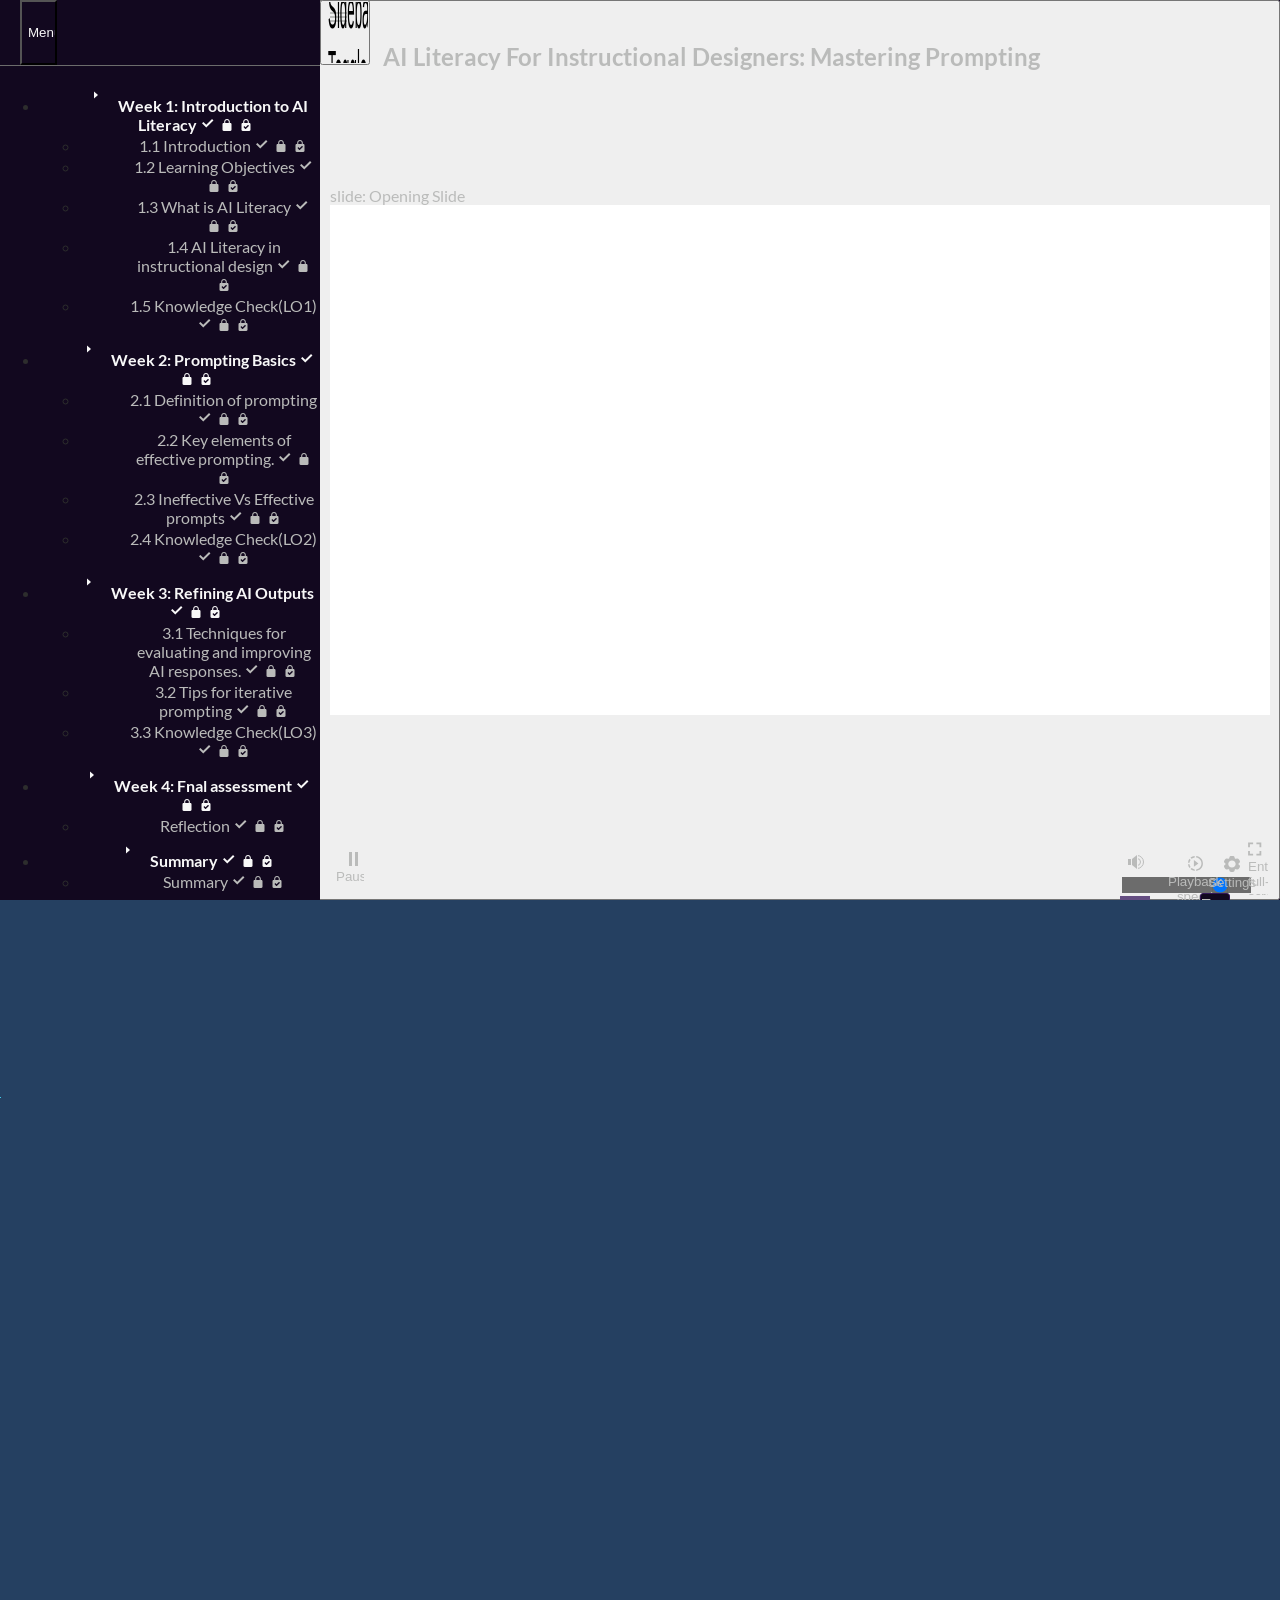
==== index.html @ 07cffc2c "2025/09/22" ====
﻿<!doctype html>
<html lang="en-US">
<head>
  <meta charset="utf-8">
  <!-- Created using Storyline 360 x64 - http://www.articulate.com  -->
  <!-- version: 3.103.35301.0 -->
  <title>AI Literacy For Instructional Designers: Mastering Prompting </title>
  <meta http-equiv="x-ua-compatible" content="IE=edge"/>
  <meta name="viewport" content="width=device-width,initial-scale=1,user-scalable=no,shrink-to-fit=no,minimal-ui"/>
  <meta name="apple-mobile-web-app-capable" content="yes"/>
  <style>
    html, body { height: 100%; padding: 0; margin: 0 }
    #app { height: 100%; width: 100%; }
  </style>

  <script>
    window.DS = {};
    window.globals = {
      DATA_PATH_BASE: '',
      HAS_FRAME: true,
      HAS_SLIDE: true,

      lmsPresent: false,
      tinCanPresent: false,
      cmi5Present: false,
      aoSupport: false,
      scale: 'Scaled',
      captureRc: true,
      browserSize: 'optimal',
      bgColor: '#254061',
      features: 'DropInBase,MultipleQuizTracking,PlayerSizeOption',
      themeName: 'unified',
      preloaderColor: '#FFFFFF',
      suppressAnalytics: false,
      productChannel: 'stable',
      publishSource: 'storyline',
      aid: 'aid|44644252-ff5d-5586-840b-a2f07ad6fa8d',
      cid: 'b50b499c-513d-4cab-b4c5-c402549803b3',
      playerVersion: '3.103.35301.0',
      publishTimestamp: '2025-09-22T07:37:38.0597957Z',
      maxIosVideoElements: 10,
      connectionSettings: { message: 'You%20are%20offline.%20Trying%20to%20reconnect...', useDarkTheme: false, mode: 'disabled' },
      hasFeature: function(feature) {
        return this.features.split(',').includes(feature);
      },
      
      parseParams: function(qs) {
        if (window.globals.parsedParams != null) {
          return window.globals.parsedParams;
        }
        qs = (qs || window.location.search.substr(1)).split('+').join(' ');
        var params = {},
            tokens,
            re = /[?&]?([^=]+)=([^&]*)/g;

        while (tokens = re.exec(qs)) {
          params[decodeURIComponent(tokens[1]).trim()] =
            decodeURIComponent(tokens[2]).trim();
        }
        window.globals.parsedParams = params;
        return params;
      }

    };

    if (window.flagsUnderTest != null) {
      window.globals.features = window.flagsUnderTest.reduce((accum, feature) => {
        if (!accum.includes(feature)) {
          accum.push(feature);
        }
        return accum;
      }, window.globals.features.split(',')).join();
    }
  </script>
  <script>
    var isIe11 = ('ActiveXObject' in window || window.MSBlobBuilder != null)
      && window.msCrypto != null && !window.ActiveXObject;
    if (isIe11) {
      window.globals.unsupportedBrowser = true;
      document.write(atob('[base64]'));
    }
  </script>

  <script>
    if (window.globals.hasFeature('Localization')) {
      
      
    }
  </script>

  
  
  <script>window.THREE = { };</script>
  
</head>
<body style="background: #254061" class="cs-HTML theme-unified">
  <!-- 360 -->
  <script>!function(){var e,i=/iPhone/i,o=/iPod/i,n=/iPad/i,t=/\biOS-universal(?:.+)Mac\b/i,r=/\bAndroid(?:.+)Mobile\b/i,a=/Android/i,d=/(?:SD4930UR|\bSilk(?:.+)Mobile\b)/i,p=/Silk/i,l=/Windows Phone/i,u=/\bWindows(?:.+)ARM\b/i,b=/BlackBerry/i,s=/BB10/i,c=/Opera Mini/i,f=/\b(CriOS|Chrome)(?:.+)Mobile/i,h=/Mobile(?:.+)Firefox\b/i,v=function(e){return void 0!==e&&"MacIntel"===e.platform&&"number"==typeof e.maxTouchPoints&&e.maxTouchPoints>1&&"undefined"==typeof MSStream};e=function(e){var m={userAgent:"",platform:"",maxTouchPoints:0};e||"undefined"==typeof navigator?"string"==typeof e?m.userAgent=e:e&&e.userAgent&&(m={userAgent:e.userAgent,platform:e.platform,maxTouchPoints:e.maxTouchPoints||0}):m={userAgent:navigator.userAgent,platform:navigator.platform,maxTouchPoints:navigator.maxTouchPoints||0};var g=m.userAgent,y=g.split("[FBAN");void 0!==y[1]&&(g=y[0]),void 0!==(y=g.split("Twitter"))[1]&&(g=y[0]);var A=function(e){return function(i){return i.test(e)}}(g),w={apple:{phone:A(i)&&!A(l),ipod:A(o),tablet:!A(i)&&(A(n)||v(m))&&!A(l),universal:A(t),device:(A(i)||A(o)||A(n)||A(t)||v(m))&&!A(l)},amazon:{phone:A(d),tablet:!A(d)&&A(p),device:A(d)||A(p)},android:{phone:!A(l)&&A(d)||!A(l)&&A(r),tablet:!A(l)&&!A(d)&&!A(r)&&(A(p)||A(a)),device:!A(l)&&(A(d)||A(p)||A(r)||A(a))||A(/\bokhttp\b/i)},windows:{phone:A(l),tablet:A(u),device:A(l)||A(u)},other:{blackberry:A(b),blackberry10:A(s),opera:A(c),firefox:A(h),chrome:A(f),device:A(b)||A(s)||A(c)||A(h)||A(f)},any:!1,phone:!1,tablet:!1};return w.any=w.apple.device||w.android.device||w.windows.device||w.other.device,w.phone=w.apple.phone||w.android.phone||w.windows.phone,w.tablet=w.apple.tablet||w.android.tablet||w.windows.tablet,w}(),"object"==typeof exports&&"undefined"!=typeof module?module.exports=e:"function"==typeof define&&define.amd?define((function(){return e})):this.isMobile=e}();
    window.isMobile.apple.tablet = window.isMobile.apple.tablet ||
      (navigator.platform === 'MacIntel' && navigator.maxTouchPoints > 1);
    window.isMobile.apple.device = window.isMobile.apple.device || window.isMobile.apple.tablet;
    window.isMobile.tablet = window.isMobile.tablet || window.isMobile.apple.tablet;
    window.isMobile.any = window.isMobile.any || window.isMobile.apple.tablet;
  </script>

  <div id="focus-sink" tabindex="-1"></div>

  <div id="preso"></div>
  <script>
    (function() {

      var classTypes = [ 'desktop', 'mobile', 'phone', 'tablet' ];

      var addDeviceClasses = function(prefix, testObj) {
        var curr, i;
        for (i = 0; i < classTypes.length; i++) {
          curr = classTypes[i];
          if (testObj[curr]) {
            document.body.classList.add(prefix + curr);
          }
        }
      };

      var params = window.globals.parseParams(),
          isDevicePreview = params.devicepreview === '1',
          isPhoneOverride = params.deviceType === 'phone' || (isDevicePreview && params.phone == '1'),
          isTabletOverride = (params.deviceType === 'tablet' || isDevicePreview) && !isPhoneOverride,
          isMobileOverride = isPhoneOverride || isTabletOverride;

      var deviceView = {
        desktop: !window.isMobile.any && !isMobileOverride,
        mobile: window.isMobile.any || isMobileOverride,
        phone: isPhoneOverride || (window.isMobile.phone && !isTabletOverride),
        tablet: isTabletOverride || window.isMobile.tablet
      };

      window.globals.deviceView = deviceView;
      window.isMobile.desktop = !window.isMobile.any;
      window.isMobile.mobile = window.isMobile.any;

      addDeviceClasses('view-', deviceView);

    })();
  </script>
  
  <script src='story_content/triggers.js' type=text/javascript></script>
<script src='story_content/user.js' type=text/javascript></script>
  <div class="slide-loader"></div>

  <script>
    var doc = document, loader = doc.body.querySelector('.slide-loader'); [ 1, 2, 3 ].forEach(function(n) { var d = doc.createElement('div'); d.style.backgroundColor = window.globals.preloaderColor; d.classList.add('mobile-loader-dot'); d.classList.add('dot' + n); loader.appendChild(d); });
  </script>

  <div class="mobile-load-title-overlay" style="display: none">
    <div class="mobile-load-title">AI Literacy For Instructional Designers: Mastering Prompting </div>
  </div>

  <div class="mobile-chrome-warning"></div>

  
<style>
  .warn-connection-dialog {
    display: none;
    background: transparent;
    pointer-events: all;
    position: fixed;
    left: 0;
    top: 0;
    width: 100%;
    height: 100%;
    z-index: 999;
  }

  .warn-connection-content {
    pointer-events: all;
    border-radius: 4px;
    background: white;
    border: 1px solid #E7E7E7;
    color: #333333;
    box-shadow: 0 2px 4px rgba(0, 0, 0, 0.25);
    transition: all 150ms ease-out;
    position: absolute;
    white-space: nowrap;
  }

  .view-phone.is-landscape .warn-connection-content {
    left: 23px;
    bottom: 23px;
  }

  .view-tablet.is-landscape .warn-connection-content {
    left: 50%;
    top: 20px;
    transform: translateX(-50%);
  }

  .view-mobile.is-portrait .warn-connection-content {
    transform: translate(-50%, calc(-100% - 15px));
  }

  .warn-connection-content p {
    display: inline-block;
    margin: 0 8px 0 0;
    line-height: 33px;
    font-size: 11px;
  }

  .warn-connection-content svg {
    position: relative;
    vertical-align: middle;
    margin: 0 2px 2px 8px;
  }

  .view-desktop .warn-connection-content {
    left: 1.5em;
    bottom: 1.5em;
  }

  .view-desktop .warn-connection-content p {
    font-size: 1.1em;
  }

  .is-offline .warn-connection-dialog {
    display: block;
  }

  .is-offline .cs-panel * {
    pointer-events: none !important;
  }

  .is-offline .cs-panel {
    pointer-events: all !important;
  }

  .is-offline #nav-controls * {
    pointer-events: none !important;
  }

  .is-offline #nav-controls {
    pointer-events: all !important;
  }
</style>

<div class="warn-connection-dialog" role="alertdialog" aria-modal="true" tabindex="0" aria-labelledby="warn-connection-message">
  <div class="warn-connection-content">
    <svg width="17" height="15" viewBox="0 0 17 15" xmlns="http://www.w3.org/2000/svg">
      <path fill="#8F0000" stroke="white" d="M16.07,12.98 L15.88,12.23 L9.51,1.21 C8.97,0.26,7.6,0.26,7.06,1.21 L0.69,12.23 C0.15,13.16,0.81,14.36,1.91,14.36 H14.65 C15.47,14.36,16.05,13.7,16.07,12.98 Z"/>
      <path fill="white" stroke="white" d="M8.58,5.5 C8.35,5.28,8.5,5.35,8.21,5.32 C8.09,5.35,7.97,5.49,7.96,5.67 C7.97,5.79,7.98,5.92,7.98,6.04 L7.98,6.04 C7.99,6.17,8,6.31,8.01,6.43 L8.01,6.44 C8.03,6.92,8.06,7.41,8.09,7.9 L8.09,7.9 C8.12,8.39,8.14,8.88,8.17,9.37 C8.17,9.39,8.18,9.42,8.2,9.44 C8.23,9.46,8.25,9.47,8.28,9.47 C8.31,9.47,8.34,9.46,8.35,9.44 C8.37,9.43,8.38,9.4,8.39,9.35 L8.39,9.34 C8.39,9.24,8.4,9.15,8.4,9.05 L8.4,9.05 C8.41,8.96,8.41,8.86,8.42,8.75 C8.43,8.44,8.45,8.12,8.47,7.81 L8.47,7.81 C8.49,7.49,8.51,7.18,8.53,6.87 C8.55,6.46,8.56,6.05,8.59,5.64 L8.6,5.62 C8.6,5.57,8.59,5.53,8.58,5.5 L8.21,5.32 Z"/>
      <circle fill="white" stroke="white" cx="8.3" cy="11.35" r="0.3"/>
    </svg>
    <p id="warn-connection-message">You are offline. Trying to reconnect...</p>
  </div>
</div>

<script>
  (function() {
    window.DS.connection = {
      warningShown: false,
      assets: {},
      loadingAssetGroup: false,
      retryDelay: 500
    };

    var connectionSettings = window.globals.connectionSettings || {};

    var useConnectionMessages = window.AbortController != null &&
      window.location.protocol != 'file:' &&
      connectionSettings.mode === 'normal';

    window.DS.connection.useConnectionMessages = useConnectionMessages;

    var assetCount = 0;
    var checkLoadedId;


    if (useConnectionMessages && connectionSettings != null) {
      var contentEl = document.querySelector('.warn-connection-content');
      var messageEl = contentEl.querySelector('p');

      if (connectionSettings.useDarkTheme) {
        contentEl.style.borderColor = '#BABBBA';
        contentEl.style.backgroundColor = '#282828';
        contentEl.style.color = '#FFFFFF';
      }

      if (connectionSettings.message != null) {
        messageEl.textContent = window.decodeURIComponent(connectionSettings.message);
      }
    }

    function checkAssetsReady() {
      for (var i in DS.connection.assets) {
        if (!DS.connection.assets[i].success) {
          return false;
        }
      }
      return true;
    }

    function stopAssetGroup() {
      if (!useConnectionMessages) { return; }

      assetCount = 0;

      DS.connection.oldAssetGroup = DS.connection.assets;
      DS.connection.assets = {};
      DS.connection.loadingAssetGroup = false;
      clearInterval(checkLoadedId);
    }

    function startAssetGroup() {
      if (!useConnectionMessages) { return; }
      var ticks = 0;
      clearInterval(checkLoadedId);
      checkLoadedId = setInterval(function() {
        var loaded = 0;
        if (assetCount === 0 && loaded === 0) {
          clearInterval(checkLoadedId);
          return;
        }

        for (var i in DS.connection.assets) {
          if (DS.connection.assets[i].success) {
            loaded++;
          }
        }

        if (assetCount === loaded && checkAssetsReady()) {
          for (var i in DS.connection.assets) {
            if (DS.connection.assets[i].action) {
              DS.connection.assets[i].action();
            }
          }
          hideWarning();
          stopAssetGroup();
        }
      }, 100)
    }

    function requiredAsset(url, action, retry, type) {
      if (!useConnectionMessages) { return; }
      if (DS.connection.assets[url]) { return; }

      DS.connection.assets[url] = {
        success: false, action: action, retry: retry, type: type
      };
      assetCount = Object.keys(DS.connection.assets).length;
      if (!DS.connection.loadingAssetGroup) {
        startAssetGroup();
      }
      DS.connection.loadingAssetGroup = true;
    }

    function assetLoaded(url) {
      if (!useConnectionMessages) { return; }
      if (DS.connection.assets[url]) {
        DS.connection.assets[url].success = true;
      }
    }

    function assetFailed(url) {
      if (!useConnectionMessages) { return; }
      if (!DS.connection.assets[url]) {
        if (/\.js$/.test(url) && url.indexOf('transcripts') === -1) {
          setTimeout(function() {
            if (DS.connection.lastSlideLoaded != null) {
              DS.connection.lastSlideLoaded();
            }
          }, DS.connection.retryDelay);
        }
        return;
      }
      if (!DS.connection.warningShown) { showWarning(); }
      if (DS.connection.assets[url].retry) {
        setTimeout(function() {
          if (!DS.connection.assets[url].success) {
            DS.connection.assets[url].retry()
          }
        }, DS.connection.retryDelay);
      }
    }

    function hideWarning() {
      document.body.classList.remove('is-offline');
      DS.connection.warningShown = false;
      enableKeys();
    }
    DS.connection.hideWarning = hideWarning

    function showWarning(btn) {
      document.body.classList.add('is-offline')
      DS.connection.warningShown = true;
      updateWarningPosition();
      disableKeys();
    }

    function updateWarningPosition() {
      if (!DS.connection.warningShown) {
        return;
      }

      var isPortrait = document.body.classList.contains('is-portrait');
      var isMobile = document.body.classList.contains('view-mobile');
      var warningEl = document.querySelector('.warn-connection-content');

      if (isPortrait && isMobile) {
        var slide = document.querySelector('.primary-slide');
        var slideRect = slide != null
          ? slide.getBoundingClientRect()
          : { top: window.innerHeight, left: 0, width: window.innerWidth };

        warningEl.style.top = `${slideRect.top}px`
        warningEl.style.left = `${slideRect.left + slideRect.width / 2}px`
      } else {
        warningEl.style.top = null;
        warningEl.style.left = null;
      }

      window.requestAnimationFrame(updateWarningPosition);
    }

    function onDisableKeyDown(e) {
      e.preventDefault();
      e.stopImmediatePropagation();
    }

    function onDisableKeyUp(e) {
      e.preventDefault();
      e.stopImmediatePropagation();
    }

    var accStyle = document.createElement('style');
    var warnDialogEl = document.querySelector('.warn-connection-dialog');

    function disableKeys() {
      if (DS.views && DS.views.nsStack && DS.views.nsStack.length === 1) {
        DS.views.nsStack[0].tabReachable = false
        DS.views.nsStack[0].updateTabIndex(true);
      }

      accStyle.innerHTML = '.acc-shadow-dom { display: none; }';
      document.body.appendChild(accStyle);

      warnDialogEl.parentNode.append(warnDialogEl);
      warnDialogEl.focus();
    }

    function enableKeys() {
      accStyle.remove();
      if (DS.views && DS.views.nsStack && DS.views.nsStack.length === 1 && DS.views.nsStack[0].name === '_frame') {
        DS.views.nsStack[0].tabReachable = true;
        DS.views.nsStack[0].updateTabIndex();
      }
    }

    // these will all be noops if the feature flag isn't set in
    // the data and `window.globals.features`
    DS.connection.requiredAsset = requiredAsset;
    DS.connection.assetLoaded = assetLoaded;
    DS.connection.assetFailed = assetFailed;
    DS.connection.stopAssetGroup = stopAssetGroup;
    DS.connection.startAssetGroup = startAssetGroup;
  })();
</script>


  <script>
    
    if (window.autoSpider && window.vInterfaceObject) {
      document.querySelector('.mobile-load-title-overlay').style.display = 'none';
    }
  </script>

  

  <link rel="stylesheet" href="html5/data/css/output.min.css" data-noprefix/>
</body>
<script src="html5/lib/scripts/bootstrapper.min.js"></script>
</html>
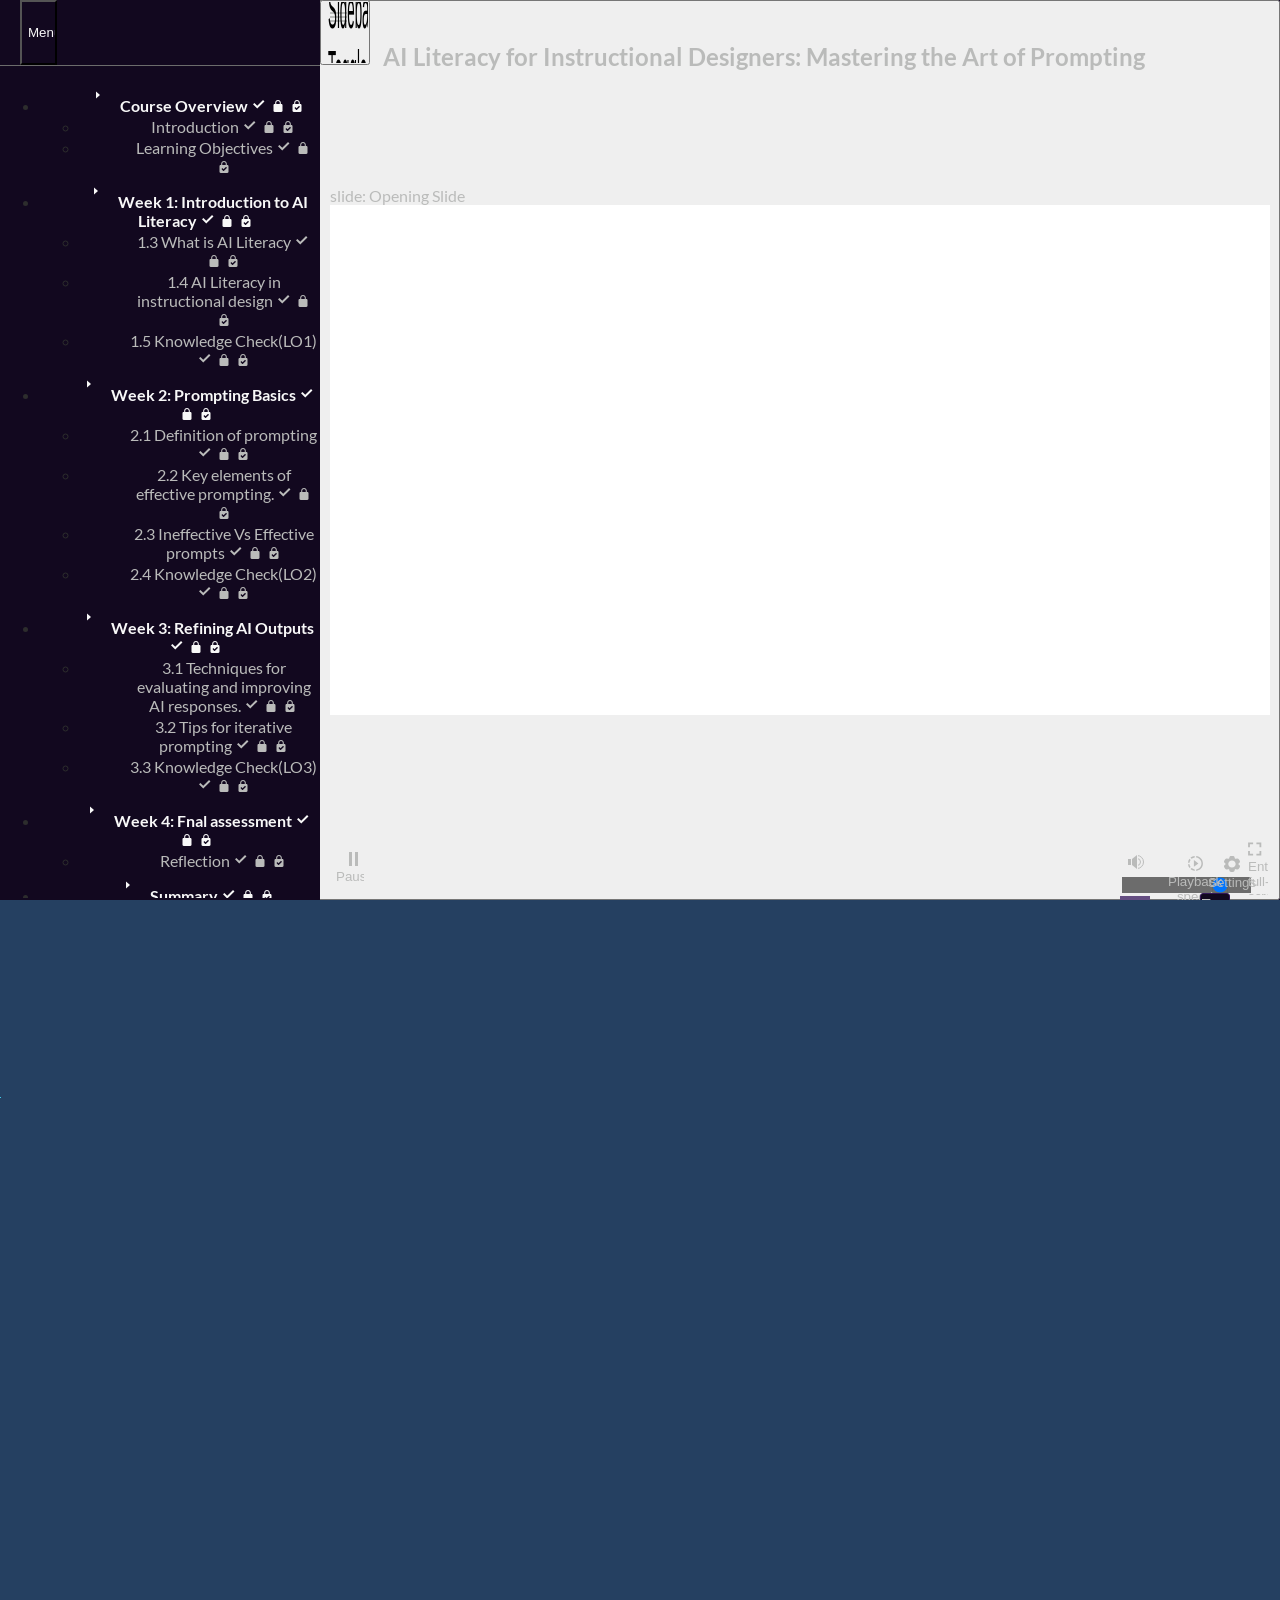
==== commit 9b45c4d4: "2025/09/25" ====
--- a/index.html
+++ b/index.html
@@ -4,7 +4,7 @@
   <meta charset="utf-8">
   <!-- Created using Storyline 360 x64 - http://www.articulate.com  -->
   <!-- version: 3.103.35301.0 -->
-  <title>AI Literacy For Instructional Designers: Mastering Prompting </title>
+  <title>AI Literacy for Instructional Designers: Mastering the Art of Prompting</title>
   <meta http-equiv="x-ua-compatible" content="IE=edge"/>
   <meta name="viewport" content="width=device-width,initial-scale=1,user-scalable=no,shrink-to-fit=no,minimal-ui"/>
   <meta name="apple-mobile-web-app-capable" content="yes"/>
@@ -37,7 +37,7 @@
       aid: 'aid|44644252-ff5d-5586-840b-a2f07ad6fa8d',
       cid: 'b50b499c-513d-4cab-b4c5-c402549803b3',
       playerVersion: '3.103.35301.0',
-      publishTimestamp: '2025-09-22T07:37:38.0597957Z',
+      publishTimestamp: '2025-09-23T09:36:48.8182369Z',
       maxIosVideoElements: 10,
       connectionSettings: { message: 'You%20are%20offline.%20Trying%20to%20reconnect...', useDarkTheme: false, mode: 'disabled' },
       hasFeature: function(feature) {
@@ -152,7 +152,7 @@
   </script>
 
   <div class="mobile-load-title-overlay" style="display: none">
-    <div class="mobile-load-title">AI Literacy For Instructional Designers: Mastering Prompting </div>
+    <div class="mobile-load-title">AI Literacy for Instructional Designers: Mastering the Art of Prompting</div>
   </div>
 
   <div class="mobile-chrome-warning"></div>
--- a/html5/data/css/output.min.css
+++ b/html5/data/css/output.min.css
@@ -1,59 +1,59 @@
 @font-face {
-  font-family: 'LatoBold Charset1_ Bold6E4B2A82';
+  font-family: 'LatoBold Charset1_ Bold46A89212';
   src: url('[data-uri]');
   font-style: normal;
   font-weight: normal;
 }
 @font-face {
-  font-family: 'Lato Charset1_ 6pF8HJ1QE604D5BF';
+  font-family: 'Lato Charset1_ 6P5NGqhwB659E4CB';
   src: url('[data-uri]');
   font-style: normal;
   font-weight: normal;
 }
 @font-face {
-  font-family: 'Arial Charset1_ 6UrPQT23F7B601C';
+  font-family: 'Arial Charset1_ 6VAzkrf125AB4F7';
   src: url('[data-uri]');
   font-style: normal;
   font-weight: normal;
 }
 @font-face {
-  font-family: 'Copperplate Gothic BoldD993FC38';
+  font-family: 'Copperplate Gothic Bold1526A4B0';
   src: url('[data-uri]');
   font-style: normal;
   font-weight: normal;
 }
 @font-face {
-  font-family: 'Calibri Charset1_ 5yrtL91DF8410';
+  font-family: 'CalibriBold CharsetBold6D487FE6';
+  src: url('[data-uri]');
+  font-style: normal;
+  font-weight: normal;
+}
+@font-face {
+  font-family: 'ArialBold Charset1_Bold4A6E4AD2';
+  src: url('[data-uri]');
+  font-style: normal;
+  font-weight: normal;
+}
+@font-face {
+  font-family: 'Open Sans Charset1_ 6laF0A364C0';
+  src: url('[data-uri]');
+  font-style: normal;
+  font-weight: normal;
+}
+@font-face {
+  font-family: 'Montserrat BoldBoldBold23D91BE1';
+  src: url('[data-uri]');
+  font-style: normal;
+  font-weight: normal;
+}
+@font-face {
+  font-family: 'Calibri Charset1_ 6NIGeC41B7895';
   src: url('[data-uri]');
   font-style: normal;
   font-weight: normal;
 }
 @font-face {
-  font-family: 'CalibriBold CharsetBoldA23F4580';
-  src: url('[data-uri]');
-  font-style: normal;
-  font-weight: normal;
-}
-@font-face {
-  font-family: 'Montserrat BoldBoldBoldBD0B41DB';
-  src: url('[data-uri]');
-  font-style: normal;
-  font-weight: normal;
-}
-@font-face {
-  font-family: 'ArialBold Charset1_BoldEB79814B';
-  src: url('[data-uri]');
-  font-style: normal;
-  font-weight: normal;
-}
-@font-face {
-  font-family: 'Open Sans Charset1_ 6KP580741F5';
-  src: url('[data-uri]');
-  font-style: normal;
-  font-weight: normal;
-}
-@font-face {
-  font-family: 'Open SansBold CharsBold1A9305F0';
+  font-family: 'Open SansBold CharsBold17FAAD7B';
   src: url('[data-uri]');
   font-style: normal;
   font-weight: normal;
@@ -72,31 +72,31 @@
 }
 @font-face {
   font-family: 'Calibri Charset0_v2mWipD31519F7';
-  src: url('[data-uri]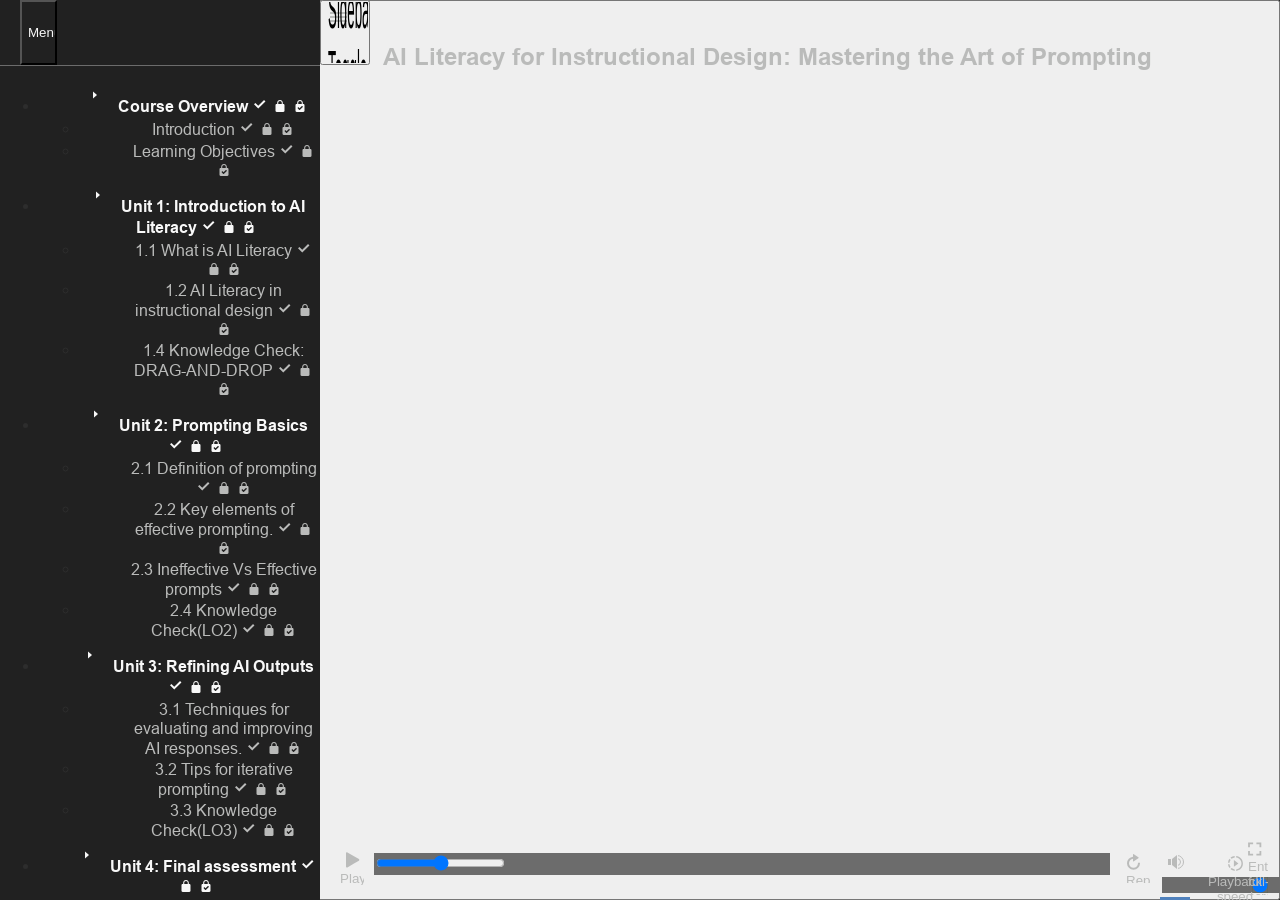
==== commit bbbd4766: "20/01/2026" ====
--- a/index.html
+++ b/index.html
@@ -4,7 +4,7 @@
   <meta charset="utf-8">
   <!-- Created using Storyline 360 x64 - http://www.articulate.com  -->
   <!-- version: 3.103.35301.0 -->
-  <title>AI Literacy for Instructional Designers: Mastering the Art of Prompting</title>
+  <title>AI Literacy for Instructional Design: Mastering the Art of Prompting</title>
   <meta http-equiv="x-ua-compatible" content="IE=edge"/>
   <meta name="viewport" content="width=device-width,initial-scale=1,user-scalable=no,shrink-to-fit=no,minimal-ui"/>
   <meta name="apple-mobile-web-app-capable" content="yes"/>
@@ -25,19 +25,19 @@
       cmi5Present: false,
       aoSupport: false,
       scale: 'Scaled',
-      captureRc: true,
+      captureRc: false,
       browserSize: 'optimal',
-      bgColor: '#254061',
+      bgColor: '#282828',
       features: 'DropInBase,MultipleQuizTracking,PlayerSizeOption',
       themeName: 'unified',
       preloaderColor: '#FFFFFF',
       suppressAnalytics: false,
       productChannel: 'stable',
       publishSource: 'storyline',
-      aid: 'aid|44644252-ff5d-5586-840b-a2f07ad6fa8d',
-      cid: 'b50b499c-513d-4cab-b4c5-c402549803b3',
+      aid: 'aid|10d67206-7ef3-4ef6-984d-3897ce98abc3',
+      cid: '3db28ff6-b0ed-4a6e-b3ed-8cbc779b4edb',
       playerVersion: '3.103.35301.0',
-      publishTimestamp: '2025-09-23T09:36:48.8182369Z',
+      publishTimestamp: '2026-01-20T07:56:13.3554695Z',
       maxIosVideoElements: 10,
       connectionSettings: { message: 'You%20are%20offline.%20Trying%20to%20reconnect...', useDarkTheme: false, mode: 'disabled' },
       hasFeature: function(feature) {
@@ -93,7 +93,7 @@
   <script>window.THREE = { };</script>
   
 </head>
-<body style="background: #254061" class="cs-HTML theme-unified">
+<body style="background: #282828" class="cs-HTML theme-unified">
   <!-- 360 -->
   <script>!function(){var e,i=/iPhone/i,o=/iPod/i,n=/iPad/i,t=/\biOS-universal(?:.+)Mac\b/i,r=/\bAndroid(?:.+)Mobile\b/i,a=/Android/i,d=/(?:SD4930UR|\bSilk(?:.+)Mobile\b)/i,p=/Silk/i,l=/Windows Phone/i,u=/\bWindows(?:.+)ARM\b/i,b=/BlackBerry/i,s=/BB10/i,c=/Opera Mini/i,f=/\b(CriOS|Chrome)(?:.+)Mobile/i,h=/Mobile(?:.+)Firefox\b/i,v=function(e){return void 0!==e&&"MacIntel"===e.platform&&"number"==typeof e.maxTouchPoints&&e.maxTouchPoints>1&&"undefined"==typeof MSStream};e=function(e){var m={userAgent:"",platform:"",maxTouchPoints:0};e||"undefined"==typeof navigator?"string"==typeof e?m.userAgent=e:e&&e.userAgent&&(m={userAgent:e.userAgent,platform:e.platform,maxTouchPoints:e.maxTouchPoints||0}):m={userAgent:navigator.userAgent,platform:navigator.platform,maxTouchPoints:navigator.maxTouchPoints||0};var g=m.userAgent,y=g.split("[FBAN");void 0!==y[1]&&(g=y[0]),void 0!==(y=g.split("Twitter"))[1]&&(g=y[0]);var A=function(e){return function(i){return i.test(e)}}(g),w={apple:{phone:A(i)&&!A(l),ipod:A(o),tablet:!A(i)&&(A(n)||v(m))&&!A(l),universal:A(t),device:(A(i)||A(o)||A(n)||A(t)||v(m))&&!A(l)},amazon:{phone:A(d),tablet:!A(d)&&A(p),device:A(d)||A(p)},android:{phone:!A(l)&&A(d)||!A(l)&&A(r),tablet:!A(l)&&!A(d)&&!A(r)&&(A(p)||A(a)),device:!A(l)&&(A(d)||A(p)||A(r)||A(a))||A(/\bokhttp\b/i)},windows:{phone:A(l),tablet:A(u),device:A(l)||A(u)},other:{blackberry:A(b),blackberry10:A(s),opera:A(c),firefox:A(h),chrome:A(f),device:A(b)||A(s)||A(c)||A(h)||A(f)},any:!1,phone:!1,tablet:!1};return w.any=w.apple.device||w.android.device||w.windows.device||w.other.device,w.phone=w.apple.phone||w.android.phone||w.windows.phone,w.tablet=w.apple.tablet||w.android.tablet||w.windows.tablet,w}(),"object"==typeof exports&&"undefined"!=typeof module?module.exports=e:"function"==typeof define&&define.amd?define((function(){return e})):this.isMobile=e}();
     window.isMobile.apple.tablet = window.isMobile.apple.tablet ||
@@ -152,7 +152,7 @@
   </script>
 
   <div class="mobile-load-title-overlay" style="display: none">
-    <div class="mobile-load-title">AI Literacy for Instructional Designers: Mastering the Art of Prompting</div>
+    <div class="mobile-load-title">AI Literacy for Instructional Design: Mastering the Art of Prompting</div>
   </div>
 
   <div class="mobile-chrome-warning"></div>
--- a/html5/data/css/output.min.css
+++ b/html5/data/css/output.min.css
@@ -1,108 +1,168 @@
 @font-face {
-  font-family: 'LatoBold Charset1_ Bold46A89212';
-  src: url('[data-uri]');
-  font-style: normal;
-  font-weight: normal;
-}
-@font-face {
-  font-family: 'Lato Charset1_ 6P5NGqhwB659E4CB';
-  src: url('[data-uri]');
-  font-style: normal;
-  font-weight: normal;
-}
-@font-face {
-  font-family: 'Arial Charset1_ 6VAzkrf125AB4F7';
-  src: url('[data-uri]');
-  font-style: normal;
-  font-weight: normal;
-}
-@font-face {
-  font-family: 'Copperplate Gothic Bold1526A4B0';
-  src: url('[data-uri]');
-  font-style: normal;
-  font-weight: normal;
-}
-@font-face {
-  font-family: 'CalibriBold CharsetBold6D487FE6';
-  src: url('[data-uri]');
-  font-style: normal;
-  font-weight: normal;
-}
-@font-face {
-  font-family: 'ArialBold Charset1_Bold4A6E4AD2';
-  src: url('[data-uri]');
-  font-style: normal;
-  font-weight: normal;
-}
-@font-face {
-  font-family: 'Open Sans Charset1_ 6laF0A364C0';
-  src: url('[data-uri]');
-  font-style: normal;
-  font-weight: normal;
-}
-@font-face {
-  font-family: 'Montserrat BoldBoldBold23D91BE1';
-  src: url('[data-uri]');
-  font-style: normal;
-  font-weight: normal;
-}
-@font-face {
-  font-family: 'Calibri Charset1_ 6NIGeC41B7895';
-  src: url('[data-uri]');
-  font-style: normal;
-  font-weight: normal;
-}
-@font-face {
-  font-family: 'Open SansBold CharsBold17FAAD7B';
-  src: url('[data-uri]');
+  font-family: 'ArialBold Charset1_Bold1B6C22D2';
+  src: url('[data-uri]');
+  font-style: normal;
+  font-weight: normal;
+}
+@font-face {
+  font-family: 'Arial Charset1_ 6JUOVtI98AD2CB7';
+  src: url('[data-uri]');
+  font-style: normal;
+  font-weight: normal;
+}
+@font-face {
+  font-family: 'Raleway ExtraBoldBoBold44AF5BD2';
+  src: url('[data-uri]');
+  font-style: normal;
+  font-weight: normal;
+}
+@font-face {
+  font-family: 'Articulate ExtrabolBold8237BD20';
+  src: url('[data-uri]');
+  font-style: normal;
+  font-weight: normal;
+}
+@font-face {
+  font-family: 'Open SansBold CharsBold31600936';
+  src: url('[data-uri]');
+  font-style: normal;
+  font-weight: normal;
+}
+@font-face {
+  font-family: 'Open Sans Charset1_ 6aE98A8F55C';
+  src: url('[data-uri]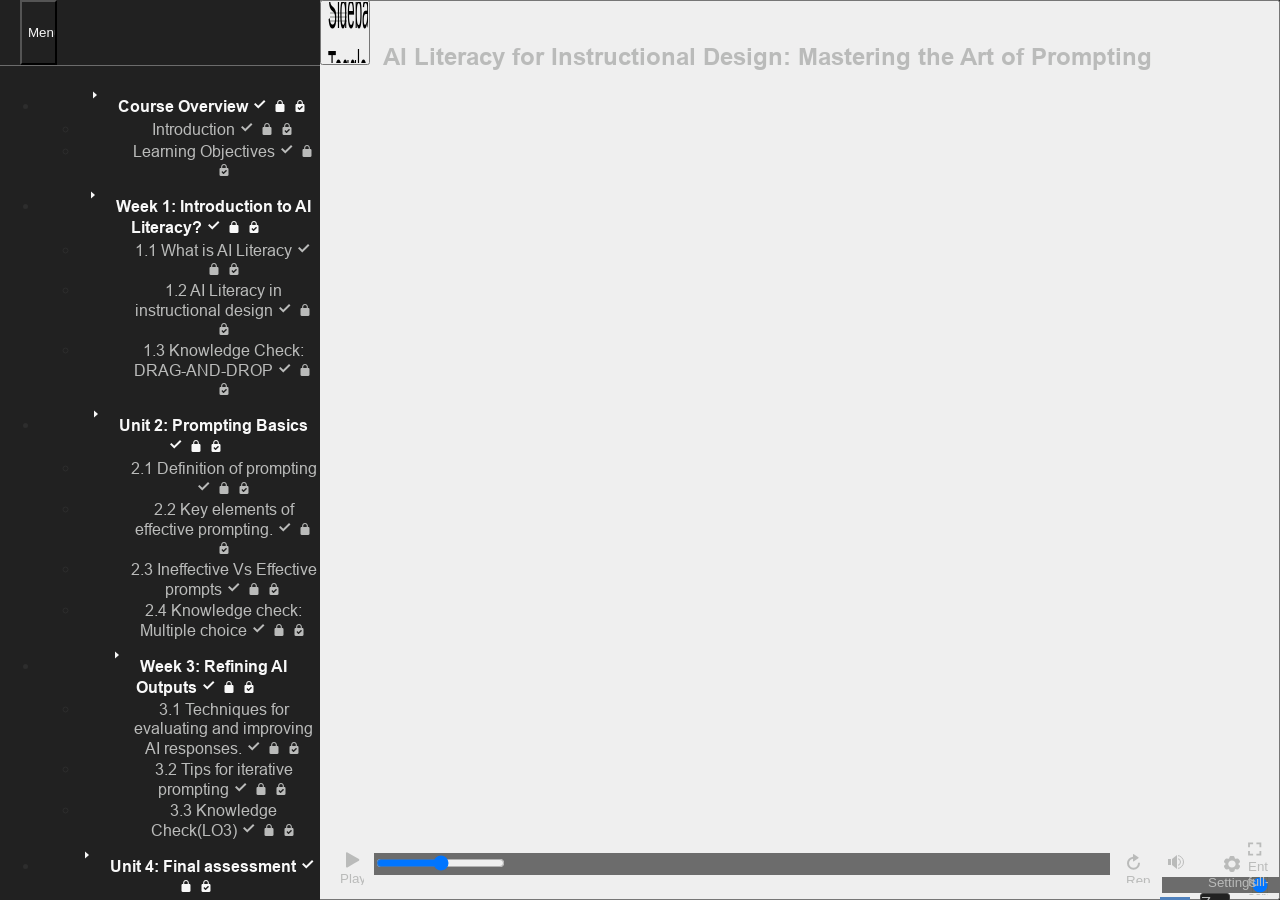
==== commit 1459a762: "23/02/2026" ====
--- a/index.html
+++ b/index.html
@@ -37,7 +37,7 @@
       aid: 'aid|10d67206-7ef3-4ef6-984d-3897ce98abc3',
       cid: '3db28ff6-b0ed-4a6e-b3ed-8cbc779b4edb',
       playerVersion: '3.103.35301.0',
-      publishTimestamp: '2026-01-20T07:56:13.3554695Z',
+      publishTimestamp: '2026-02-23T13:26:43.7353947Z',
       maxIosVideoElements: 10,
       connectionSettings: { message: 'You%20are%20offline.%20Trying%20to%20reconnect...', useDarkTheme: false, mode: 'disabled' },
       hasFeature: function(feature) {
--- a/html5/data/css/output.min.css
+++ b/html5/data/css/output.min.css
@@ -1,84 +1,84 @@
 @font-face {
-  font-family: 'ArialBold Charset1_Bold1B6C22D2';
-  src: url('[data-uri]');
-  font-style: normal;
-  font-weight: normal;
-}
-@font-face {
-  font-family: 'Arial Charset1_ 6JUOVtI98AD2CB7';
+  font-family: 'ArialBold Charset1_Bold248C5328';
+  src: url('[data-uri]');
+  font-style: normal;
+  font-weight: normal;
+}
+@font-face {
+  font-family: 'Arial Charset1_ 6YfRUvO6BC60570';
   src: url('[data-uri]');
   font-style: normal;
   font-weight: normal;
 }
 @font-face {
-  font-family: 'Raleway ExtraBoldBoBold44AF5BD2';
+  font-family: 'Raleway ExtraBoldBoBoldFC65B003';
   src: url('[data-uri]');
   font-style: normal;
   font-weight: normal;
 }
 @font-face {
-  font-family: 'Articulate ExtrabolBold8237BD20';
+  font-family: 'Articulate ExtrabolBold05424B0F';
   src: url('[data-uri]');
   font-style: normal;
   font-weight: normal;
 }
 @font-face {
-  font-family: 'Open SansBold CharsBold31600936';
-  src: url('[data-uri]');
-  font-style: normal;
-  font-weight: normal;
-}
-@font-face {
-  font-family: 'Open Sans Charset1_ 6aE98A8F55C';
-  src: url('[data-uri]');
-  font-style: normal;
-  font-weight: normal;
-}
-@font-face {
-  font-family: 'Arial Rounded MT BoBoldAFAE01AA';
+  font-family: 'Open SansBold CharsBold3C55314E';
+  src: url('[data-uri]');
+  font-style: normal;
+  font-weight: normal;
+}
+@font-face {
+  font-family: 'Open Sans Charset1_ 6I335B2A8D8';
+  src: url('[data-uri]');
+  font-style: normal;
+  font-weight: normal;
+}
+@font-face {
+  font-family: 'Arial Rounded MT BoBold43E0A275';
   src: url('[data-uri]');
   font-style: normal;
   font-weight: normal;
 }
 @font-face {
-  font-family: 'Montserrat Medium Chars0D805A5D';
+  font-family: 'Montserrat Medium CharsF282B256';
   src: url('[data-uri]');
   font-style: normal;
   font-weight: normal;
 }
 @font-face {
-  font-family: 'Wingdings Charset1_ 6Hp87B3F1A0';
+  font-family: 'Wingdings Charset1_ 6156F6D1880';
   src: url('[data-uri]');
   font-style: normal;
   font-weight: normal;
 }
 @font-face {
-  font-family: 'Lato Charset1_ 5Wzpmh5n83A28B7E';
-  src: url('[data-uri]');
-  font-style: normal;
-  font-weight: normal;
-}
-@font-face {
-  font-family: 'LatoBold Charset1_ BoldC0F23A94';
-  src: url('[data-uri]');
-  font-style: normal;
-  font-weight: normal;
-}
-@font-face {
-  font-family: 'Montserrat BoldBoldBold110CA525';
+  font-family: 'Lato Charset1_ 60pq8zXo73771723';
+  src: url('[data-uri]');
+  font-style: normal;
+  font-weight: normal;
+}
+@font-face {
+  font-family: 'LatoBold Charset1_ Bold754AC390';
+  src: url('[data-uri]');
+  font-style: normal;
+  font-weight: normal;
+}
+@font-face {
+  font-family: 'Montserrat BoldBoldBold7094A069';
   src: url('[data-uri]');
   font-style: normal;
   font-weight: normal;
 }
 @font-face {
-  font-family: 'Calibri Charset1_ 5yvty5208C62F';
+  font-family: 'Calibri Charset1_ 5r8hc17C9F8ED';
   src: url('[data-uri]');
   font-style: normal;
   font-weight: normal;
 }
 @font-face {
-  font-family: 'CalibriBold CharsetBoldAB8BD4E8';
-  src: url('[data-uri]');
+  font-family: 'CalibriBold CharsetBold33954AE0';
+  src: url('[data-uri]